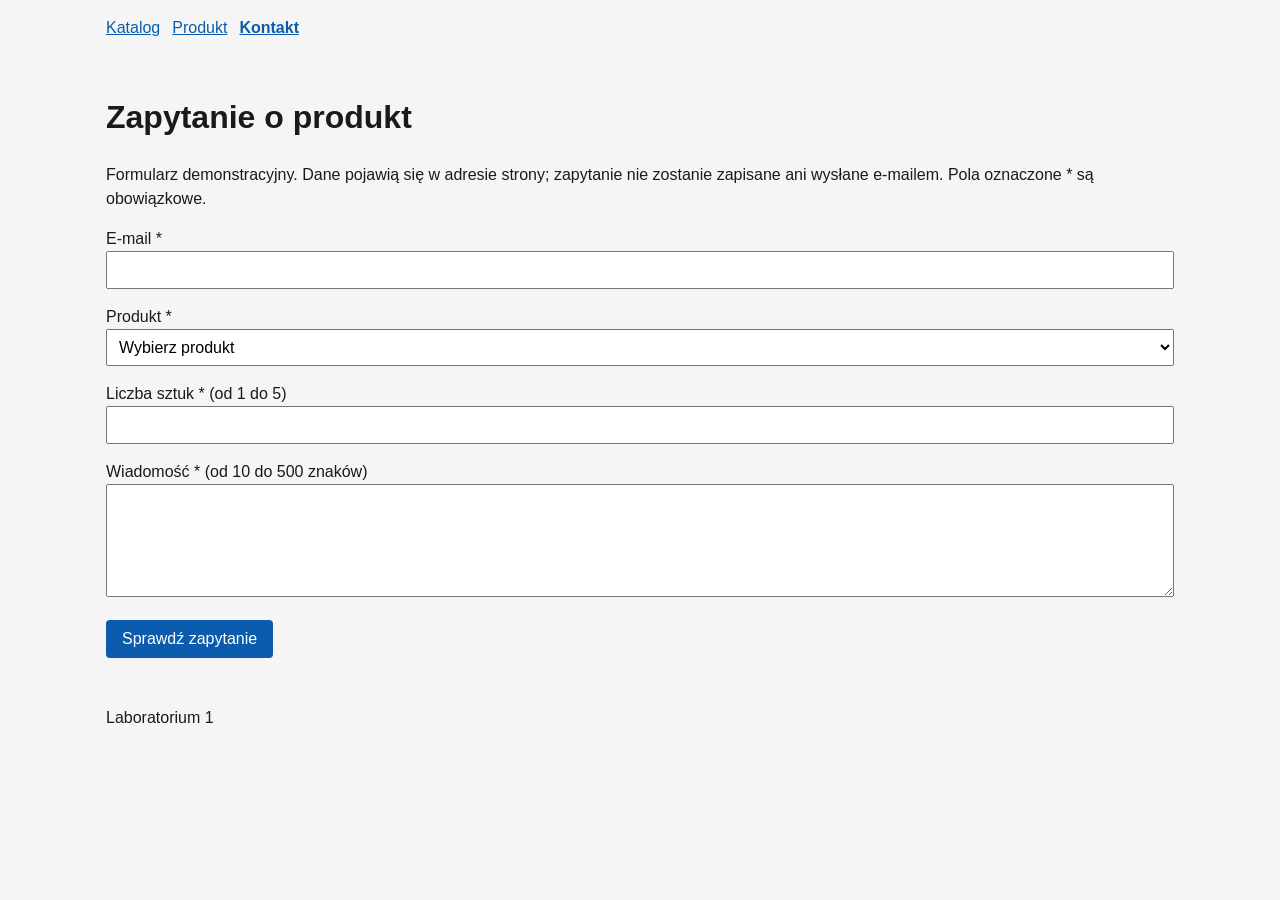
==== kontakt.html @ ee616804 "Lab1" ====
<!doctype html>
<html lang="pl">
<head>
  <meta charset="UTF-8">
  <meta name="viewport" content="width=device-width, initial-scale=1">
  <title>Kontakt – zapytanie o produkt</title>
  <link rel="stylesheet" href="css/style.css">
</head>
<body>
  <header>
    <nav>
      <a href="index.html">Katalog</a>
      <a href="produkt.html">Produkt</a>
      <a href="kontakt.html" aria-current="page">Kontakt</a>
    </nav>
  </header>

  <main>
    <h1>Zapytanie o produkt</h1>

    <p>Formularz demonstracyjny. Dane pojawią się w adresie strony; zapytanie nie zostanie zapisane ani wysłane e-mailem. Pola oznaczone * są obowiązkowe.</p>

    <form method="get" action="kontakt.html">
      <p>
        <label for="email">E-mail *</label>
        <input type="email" id="email" name="email" required>
      </p>

      <p>
        <label for="produkt">Produkt *</label>
        <select id="produkt" name="produkt" required>
          <option value="">Wybierz produkt</option>
          <option value="iphone-17-pro">Iphone 17 pro</option>
          <option value="Samsung Galaxy Z Flip">Samsung Galaxy Z Flip</option>
          <option value="Iphone Fold">Iphone Fold</option>
        </select>
      </p>

      <p>
        <label for="ilosc">Liczba sztuk * (od 1 do 5)</label>
        <input type="number" id="ilosc" name="ilosc" required min="1" max="5" step="1">
      </p>

      <p>
        <label for="wiadomosc">Wiadomość * (od 10 do 500 znaków)</label>
        <textarea id="wiadomosc" name="wiadomosc" required minlength="10" maxlength="500" rows="5"></textarea>
      </p>

      <button type="submit">Sprawdź zapytanie</button>
    </form>
  </main>

  <footer>
    <p>Laboratorium 1</p>
  </footer>
</body>
</html>
---- css/style.css ----
:root {
  --kolor-tekstu: #1a1a1a;
  --kolor-akcentu: #0b5cad;
}

* {
  box-sizing: border-box;
}

body {
  margin: 0;
  font-family: Arial, Helvetica, sans-serif;
  line-height: 1.5;
  color: var(--kolor-tekstu);
  background-color: #f5f5f5;
}

header,
main,
footer {
  max-width: 1100px;
  margin: 0 auto;
  padding: 16px;
}

nav {
  display: flex;
  flex-wrap: wrap;
  gap: 12px;
}

a {
  color: var(--kolor-akcentu);
}

a:hover,
button:hover {
  text-decoration: none;
  background-color: #e3eefa;
}

a:focus-visible,
button:focus-visible {
  outline: 3px solid #ff8800;
  outline-offset: 2px;
}

nav a[aria-current="page"] {
  font-weight: bold;
}

.katalog {
  display: grid;
  grid-template-columns: 1fr;
  gap: 16px;
}

.karta {
  background-color: #ffffff;
  border: 1px solid #cccccc;
  border-radius: 8px;
  padding: 16px;
}

img {
  max-width: 100%;
  height: auto;
}

table {
  width: 100%;
  border-collapse: collapse;
}

th,
td {
  border: 1px solid #cccccc;
  padding: 8px;
  text-align: left;
}

input,
select,
textarea {
  width: 100%;
  max-width: 100%;
  padding: 8px;
  font-size: 1rem;
}

button {
  padding: 10px 16px;
  font-size: 1rem;
  color: #ffffff;
  background-color: var(--kolor-akcentu);
  border: none;
  border-radius: 4px;
  cursor: pointer;
}

button:hover {
  background-color: #084a8a;
  color: #ffffff;
}

@media (min-width: 768px) {
  .katalog {
    grid-template-columns: repeat(3, 1fr);
  }
}
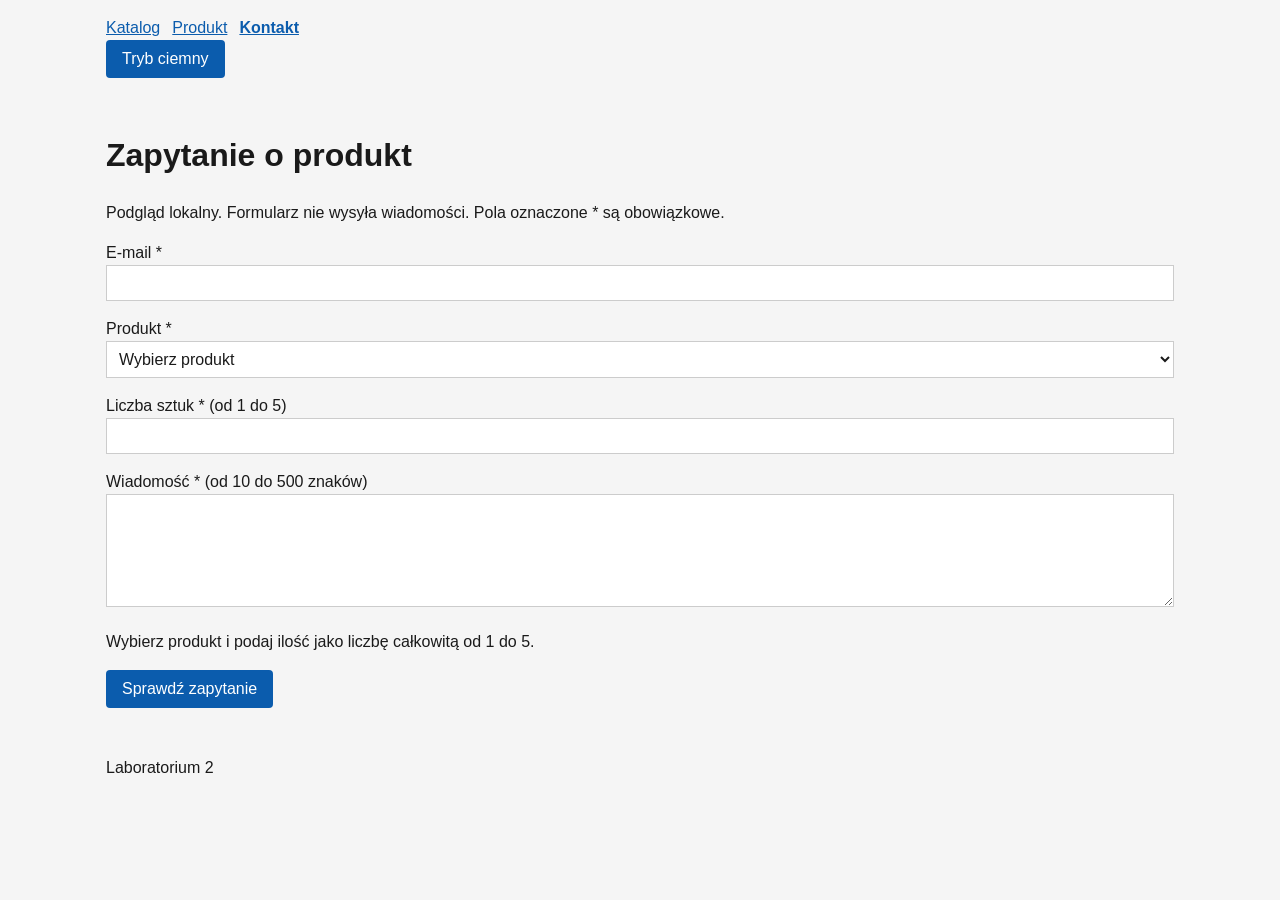
==== commit fd495a67: "Lab2" ====
--- a/kontakt.html
+++ b/kontakt.html
@@ -5,6 +5,7 @@
   <meta name="viewport" content="width=device-width, initial-scale=1">
   <title>Kontakt – zapytanie o produkt</title>
   <link rel="stylesheet" href="css/style.css">
+  <script src="js/main.js" defer></script>
 </head>
 <body>
   <header>
@@ -13,12 +14,13 @@
       <a href="produkt.html">Produkt</a>
       <a href="kontakt.html" aria-current="page">Kontakt</a>
     </nav>
+    <button type="button" id="theme-toggle" aria-pressed="false">Tryb ciemny</button>
   </header>
 
   <main>
     <h1>Zapytanie o produkt</h1>
 
-    <p>Formularz demonstracyjny. Dane pojawią się w adresie strony; zapytanie nie zostanie zapisane ani wysłane e-mailem. Pola oznaczone * są obowiązkowe.</p>
+    <p>Podgląd lokalny. Formularz nie wysyła wiadomości. Pola oznaczone * są obowiązkowe.</p>
 
     <form method="get" action="kontakt.html">
       <p>
@@ -31,8 +33,8 @@
         <select id="produkt" name="produkt" required>
           <option value="">Wybierz produkt</option>
           <option value="iphone-17-pro">Iphone 17 pro</option>
-          <option value="Samsung Galaxy Z Flip">Samsung Galaxy Z Flip</option>
-          <option value="Iphone Fold">Iphone Fold</option>
+          <option value="samsung-galaxy-z-flip">Samsung Galaxy Z Flip</option>
+          <option value="iphone-fold">Iphone Fold</option>
         </select>
       </p>
 
@@ -40,18 +42,24 @@
         <label for="ilosc">Liczba sztuk * (od 1 do 5)</label>
         <input type="number" id="ilosc" name="ilosc" required min="1" max="5" step="1">
       </p>
+      <p id="blad-ilosc"></p>
 
       <p>
         <label for="wiadomosc">Wiadomość * (od 10 do 500 znaków)</label>
         <textarea id="wiadomosc" name="wiadomosc" required minlength="10" maxlength="500" rows="5"></textarea>
       </p>
+      <p id="blad-wiadomosc"></p>
+
+      <p id="wycena" aria-live="polite"></p>
 
       <button type="submit">Sprawdź zapytanie</button>
     </form>
+
+    <div id="podsumowanie" aria-live="polite"></div>
   </main>
 
   <footer>
-    <p>Laboratorium 1</p>
+    <p>Laboratorium 2</p>
   </footer>
 </body>
 </html>
--- a/css/style.css
+++ b/css/style.css
@@ -1,6 +1,27 @@
 :root {
   --kolor-tekstu: #1a1a1a;
   --kolor-akcentu: #0b5cad;
+  --tlo: #f5f5f5;
+  --karta: #ffffff;
+  --ramka: #cccccc;
+  --pole: #ffffff;
+  --hover: #e3eefa;
+  --fokus: #ff8800;
+  --przycisk-hover: #084a8a;
+  --tekst-przycisku: #ffffff;
+}
+
+[data-theme="dark"] {
+  --kolor-tekstu: #eeeeee;
+  --kolor-akcentu: #6db3ff;
+  --tlo: #121212;
+  --karta: #1e1e1e;
+  --ramka: #555555;
+  --pole: #2a2a2a;
+  --hover: #26364a;
+  --fokus: #ffb347;
+  --przycisk-hover: #9ccbff;
+  --tekst-przycisku: #000000;
 }
 
 * {
@@ -12,7 +33,7 @@
   font-family: Arial, Helvetica, sans-serif;
   line-height: 1.5;
   color: var(--kolor-tekstu);
-  background-color: #f5f5f5;
+  background-color: var(--tlo);
 }
 
 header,
@@ -36,12 +57,15 @@
 a:hover,
 button:hover {
   text-decoration: none;
-  background-color: #e3eefa;
+  background-color: var(--hover);
 }
 
 a:focus-visible,
-button:focus-visible {
-  outline: 3px solid #ff8800;
+button:focus-visible,
+input:focus-visible,
+select:focus-visible,
+textarea:focus-visible {
+  outline: 3px solid var(--fokus);
   outline-offset: 2px;
 }
 
@@ -56,8 +80,8 @@
 }
 
 .karta {
-  background-color: #ffffff;
-  border: 1px solid #cccccc;
+  background-color: var(--karta);
+  border: 1px solid var(--ramka);
   border-radius: 8px;
   padding: 16px;
 }
@@ -74,7 +98,7 @@
 
 th,
 td {
-  border: 1px solid #cccccc;
+  border: 1px solid var(--ramka);
   padding: 8px;
   text-align: left;
 }
@@ -86,12 +110,15 @@
   max-width: 100%;
   padding: 8px;
   font-size: 1rem;
+  background-color: var(--pole);
+  color: var(--kolor-tekstu);
+  border: 1px solid var(--ramka);
 }
 
 button {
   padding: 10px 16px;
   font-size: 1rem;
-  color: #ffffff;
+  color: var(--tekst-przycisku);
   background-color: var(--kolor-akcentu);
   border: none;
   border-radius: 4px;
@@ -99,8 +126,12 @@
 }
 
 button:hover {
-  background-color: #084a8a;
-  color: #ffffff;
+  background-color: var(--przycisk-hover);
+  color: var(--tekst-przycisku);
+}
+
+[hidden] {
+  display: none !important;
 }
 
 @media (min-width: 768px) {
